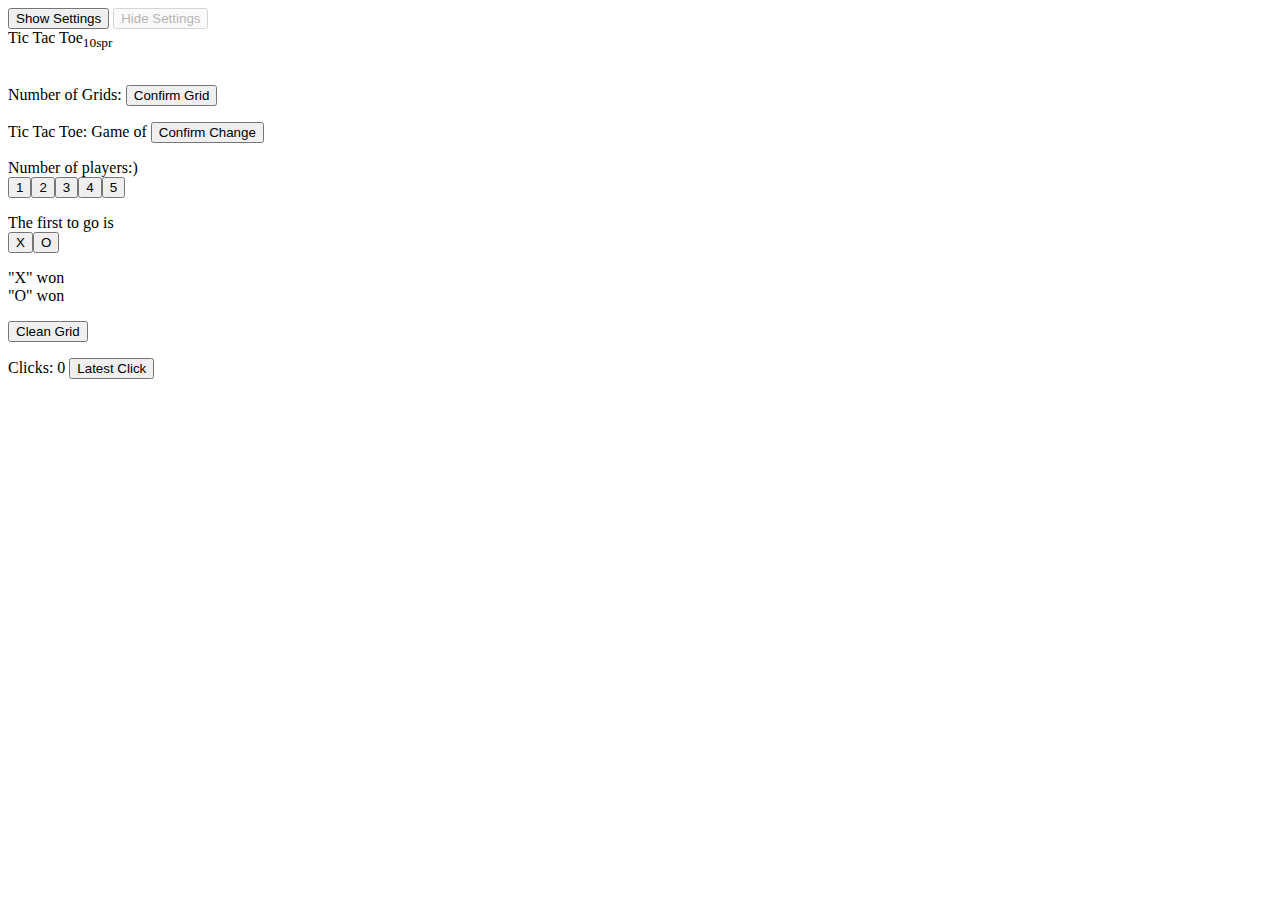
==== index.html @ 87fa77ea "Rename TicTacToeHTML.html to index.html" ====
<html>
<head>
  <link rel="stylesheet" href="tictactoestyle.css">
  <title>Tic Tac Toe</title>
  <script src="tictactoescript.js" defer></script>
</head>
<body>
  <div class="header">
    <button id='showsetting' style='opacity:1'>Show Settings</button>
    <button id='hidesetting' style='opacity:0.3'>Hide Settings</button>
    <div class="header-right">
      <a class="logo">Tic Tac Toe<sub>10spr</sub></a>
    </div>
  </div>

  <div class="sidenav" id="sidenav">
    <p><br>Number of Grids: <span id="gridvaluespan54"></span> <span id="gridspan54"></span><button id="confirmgrid54" onclick="confirmgrid54()">Confirm Grid</button></p>
    <p>Tic Tac Toe: Game of <span id="win54at"></span> <span id="winspan54"></span><button id="confirmwin54" onclick="confirmwin54()" class="button2">Confirm Change</button></p>
    <p>Number of players:)<br>
      <span id='playersbtn54container'>
        <button id="player1">1</button><button id="player2" style='opacity: 1'>2</button><button id="player3">3</button><button id="player4">4</button><button id="player5">5</button>
      </span>
    </p>
    <p class="turnbutton54">The first to go is &nbsp;&nbsp;<br><span id='turnbutton54container'><button id='xfirst54'>X</button><button id='ofirst54'>O</button></span>
    </p>
    <p id='wins'><span id='xwintime54container'>"X" won <span id='xwintime54'></span></span>
      <span id='owintime54container'><br>"O" won <span id='owintime54'></span></span>
    </p>
    <button id='restart54' style='margin-top: 0px'>Clean Grid</button>
    <p>Clicks: <span id="clicksno54">0</span>
    <button id='lastclick54' class="button2" onclick='latestclick54(latest54x)'>Latest Click</button></p>
  </div>

  <div class="main" id='main'>
      <div style="overflow:scroll; max-width: 100%; max-height:90%" id="firstcontainer54"><div id='container54' style='margin: 0px'></div></div>
      <div id="styledit"></div>
  </div>

</body>
</html>
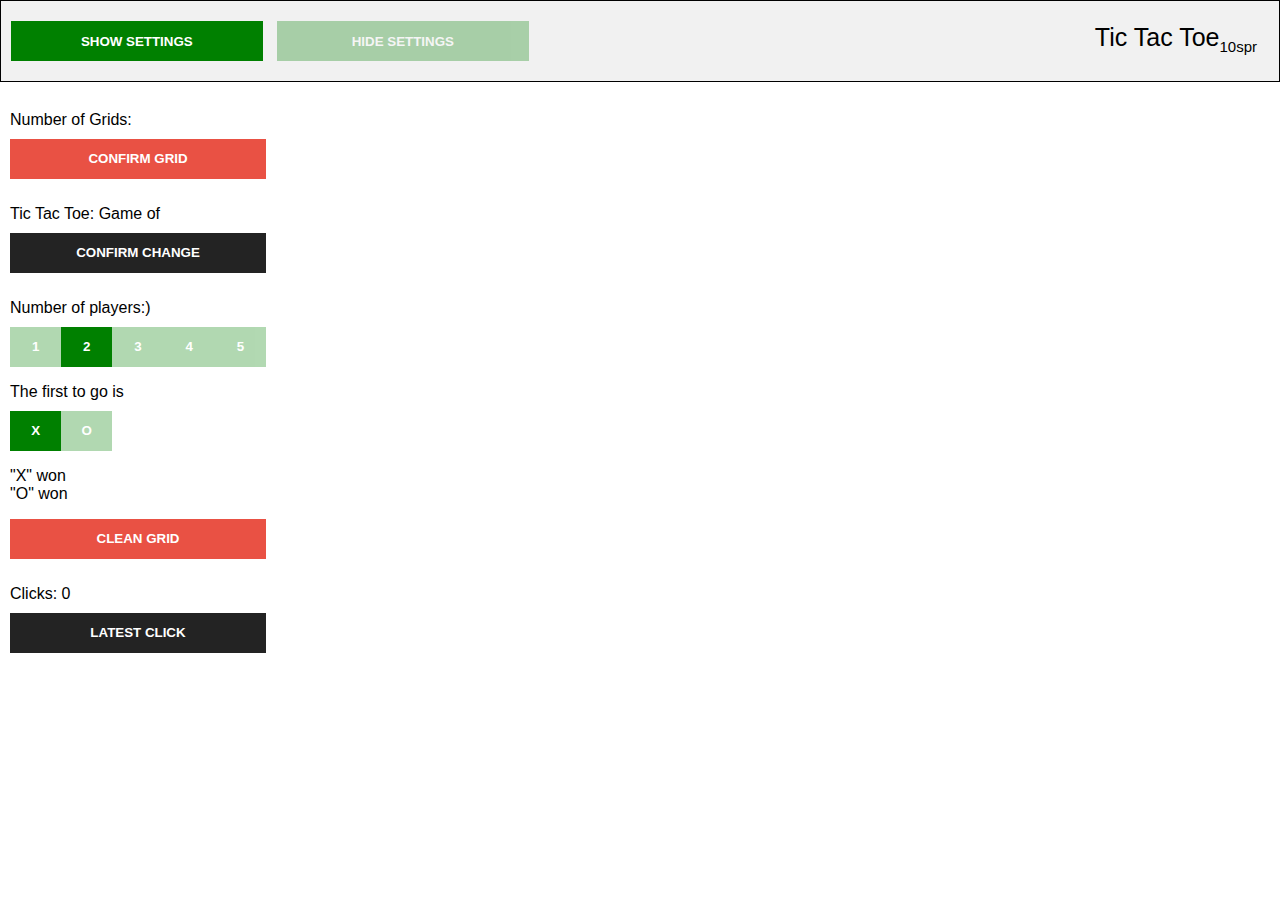
==== commit acd72ef1: "Update index.html" ====
--- a/index.html
+++ b/index.html
@@ -1,8 +1,8 @@
 <html>
 <head>
-  <link rel="stylesheet" href="tictactoestyle.css">
+  <link rel="stylesheet" href="style.css">
   <title>Tic Tac Toe</title>
-  <script src="tictactoescript.js" defer></script>
+  <script src="script.js" defer></script>
 </head>
 <body>
   <div class="header">
--- a/style.css
+++ b/style.css
@@ -0,0 +1,136 @@
+body {
+  font-family:sans-serif;
+  margin:0px;
+}
+
+button {
+  background-color: #e95144;
+  color: white;
+  cursor: pointer;
+  border: none;
+  outline: none;
+  width: 100%;
+  height: 40px;
+  margin: 10px;
+  margin-left:0px;
+  text-transform:uppercase;
+  font-weight:600;
+  transition: 0.5s;
+}
+
+button:hover  {
+  background-color: #ef7f72;
+}
+
+sub {
+  font-size: 15px;
+}
+
+.header {
+  overflow: hidden;
+  background-color: #f1f1f1;
+  padding: 10px;
+  position: relative;
+  z-index: 2;
+  border: 1px solid black;
+}
+
+.header a {
+  float: left;
+  padding: 12px;
+  font-size: 25px;
+}
+
+.header button {
+  background-color: green;
+  width:20%;
+}
+
+.header button:hover {
+  background-color: #00a800
+}
+
+
+
+.header-right {
+  float:right;
+}
+
+@media screen and (max-width: 500px) {
+  .header a {
+    float: none;
+    display: block;
+    text-align: left;
+  }
+
+  .header-right {
+    float: none;
+  }
+}
+
+.sidenav {
+  height: 100%;
+  width: 20%;
+  position: fixed;
+  z-index: 1;
+  top: 0;
+  background-color: #fff;
+  overflow-x: hidden;
+  padding: 6% 10px 0px 10px;
+
+}
+
+.main {
+  margin-left: 20%; /* Same as the width of the sidenav */
+  padding-left: 20px;
+}
+
+
+
+.button2 {
+  background-color: #232323;
+}
+
+.button2:hover {
+  background-color: #666;
+}
+
+div#container54 button {
+  background: #fff;
+  border: 1px solid black;
+  color: black;
+  font-weight:lighter;
+  margin:0px;
+}
+
+.turnbutton54 button {
+  margin: 0px;
+  margin-top: 10px;
+  background-color: green;
+  width: 20%;
+  opacity: 0.3;
+}
+
+.turnbutton54 button:hover{
+  background-color: #00a800;
+}
+
+button#xfirst54 {
+  opacity: 1;
+}
+
+button#xfirst54 button#ofirst54 {
+  margin: 0px;
+}
+
+#playersbtn54container button {
+  margin: 0px;
+  margin-top: 10px;
+  background-color: green;
+  width: 20%;
+  opacity: 0.3;
+}
+
+#playersbtn54container button:hover {
+  background-color: #00a800;
+}
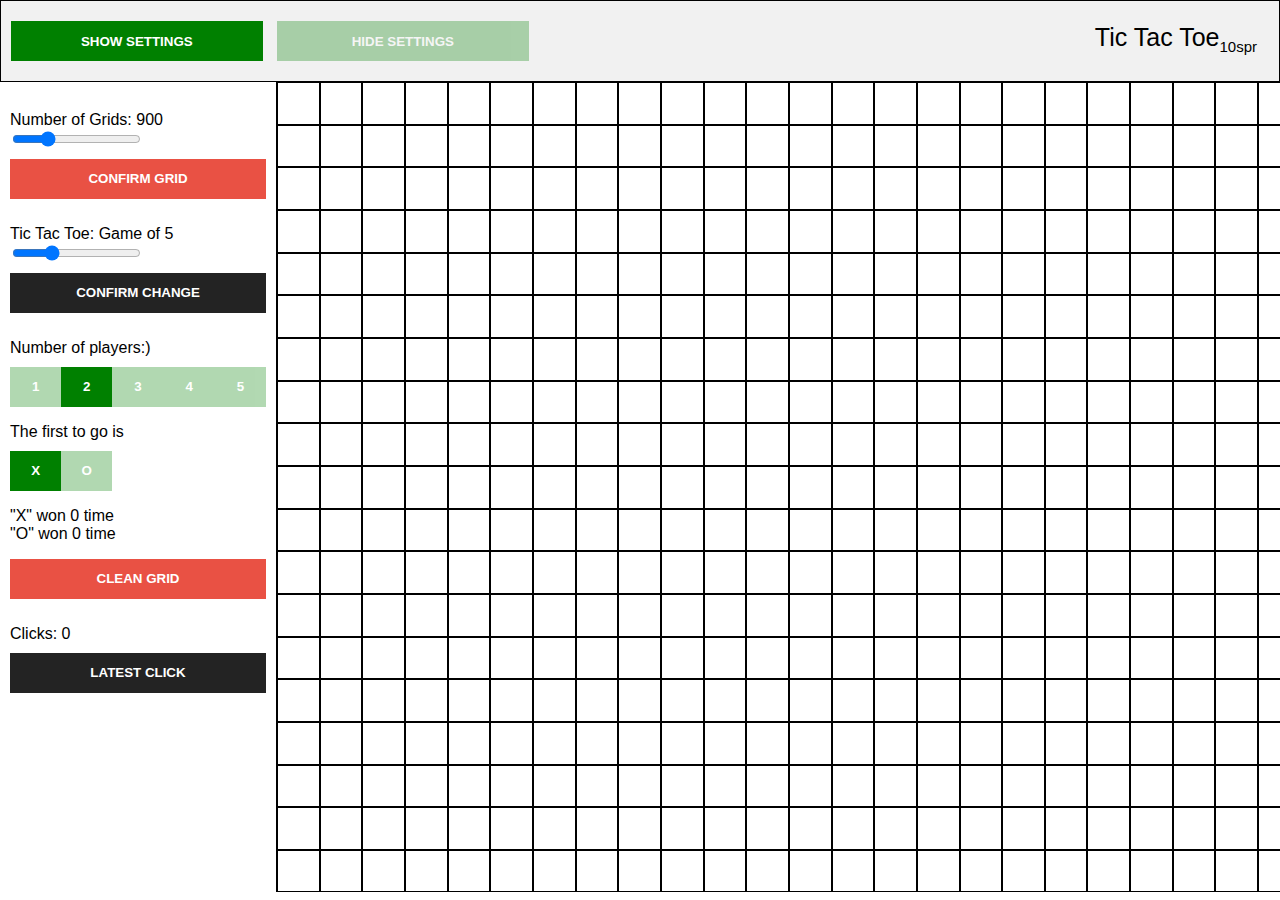
==== commit 16ea4214: "Update index.html" ====
--- a/index.html
+++ b/index.html
@@ -1,7 +1,7 @@
 <html>
 <head>
   <link rel="stylesheet" href="style.css">
-  <title>Tic Tac Toe</title>
+  <title>Tic Tac Toe by 10spr</title>
   <script src="script.js" defer></script>
 </head>
 <body>
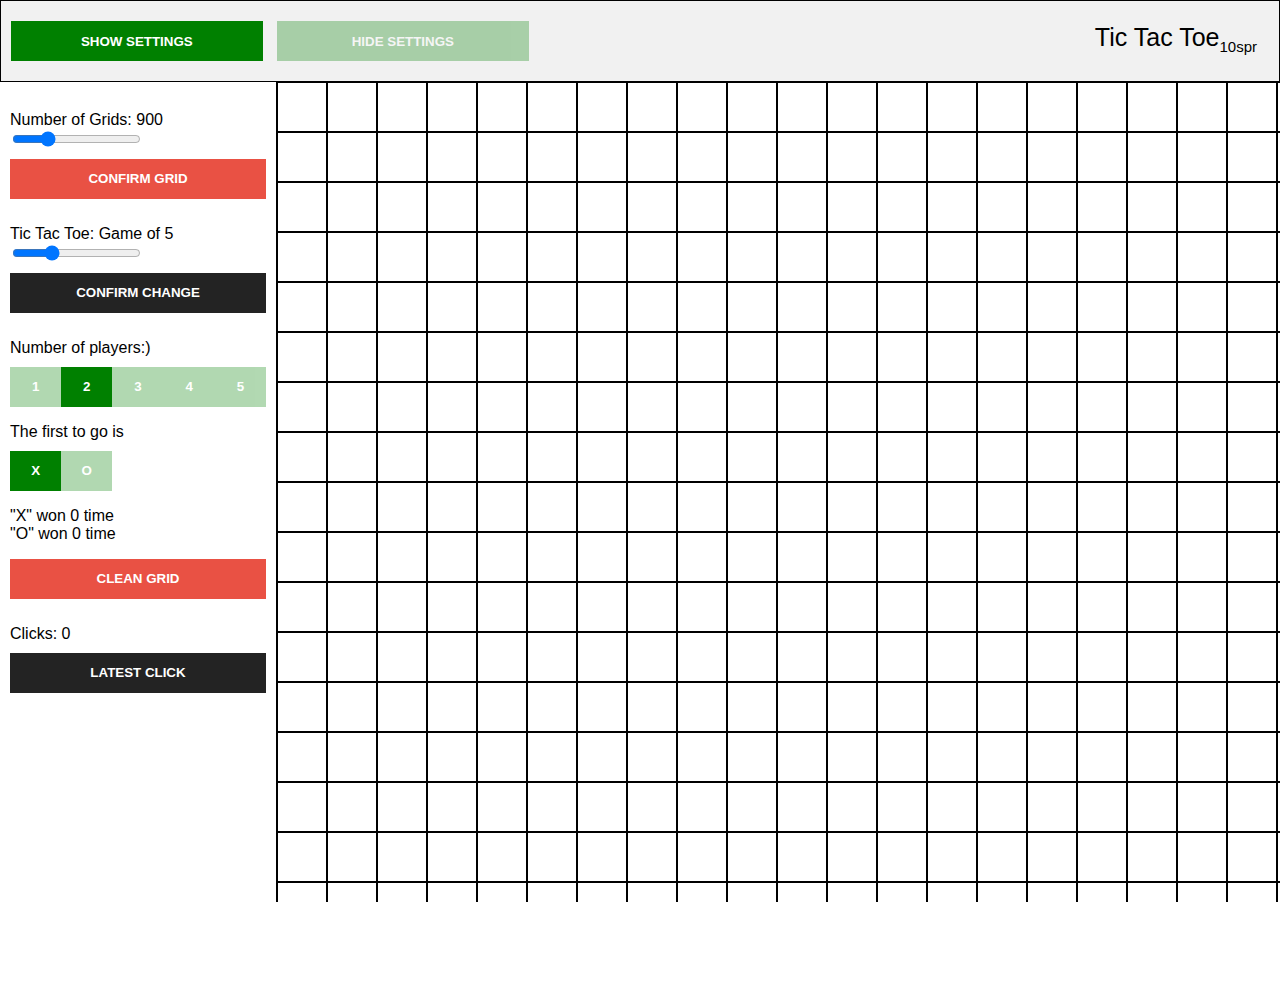
==== commit b270de4a: "Update index.html" ====
--- a/index.html
+++ b/index.html
@@ -32,7 +32,7 @@
   </div>
 
   <div class="main" id='main'>
-      <div style="overflow:scroll; max-width: 100%; max-height:90%" id="firstcontainer54"><div id='container54' style='margin: 0px'></div></div>
+      <div id="firstcontainer54"><div id='container54' style='margin: 0px'></div></div>
       <div id="styledit"></div>
   </div>
 
--- a/style.css
+++ b/style.css
@@ -1,6 +1,7 @@
 body {
   font-family:sans-serif;
   margin:0px;
+  overflow: hidden;
 }
 
 button {
@@ -57,7 +58,7 @@
 }
 
 @media screen and (max-width: 500px) {
-  .header a {
+  .header button {
     float: none;
     display: block;
     text-align: left;
@@ -83,6 +84,7 @@
 .main {
   margin-left: 20%; /* Same as the width of the sidenav */
   padding-left: 20px;
+  height: 100%;
 }
 
 
@@ -111,6 +113,12 @@
   opacity: 0.3;
 }
 
+#firstcontainer54 {
+  overflow:scroll;
+  max-width: 100%;
+  height:calc(100% - 80px);
+}
+
 .turnbutton54 button:hover{
   background-color: #00a800;
 }
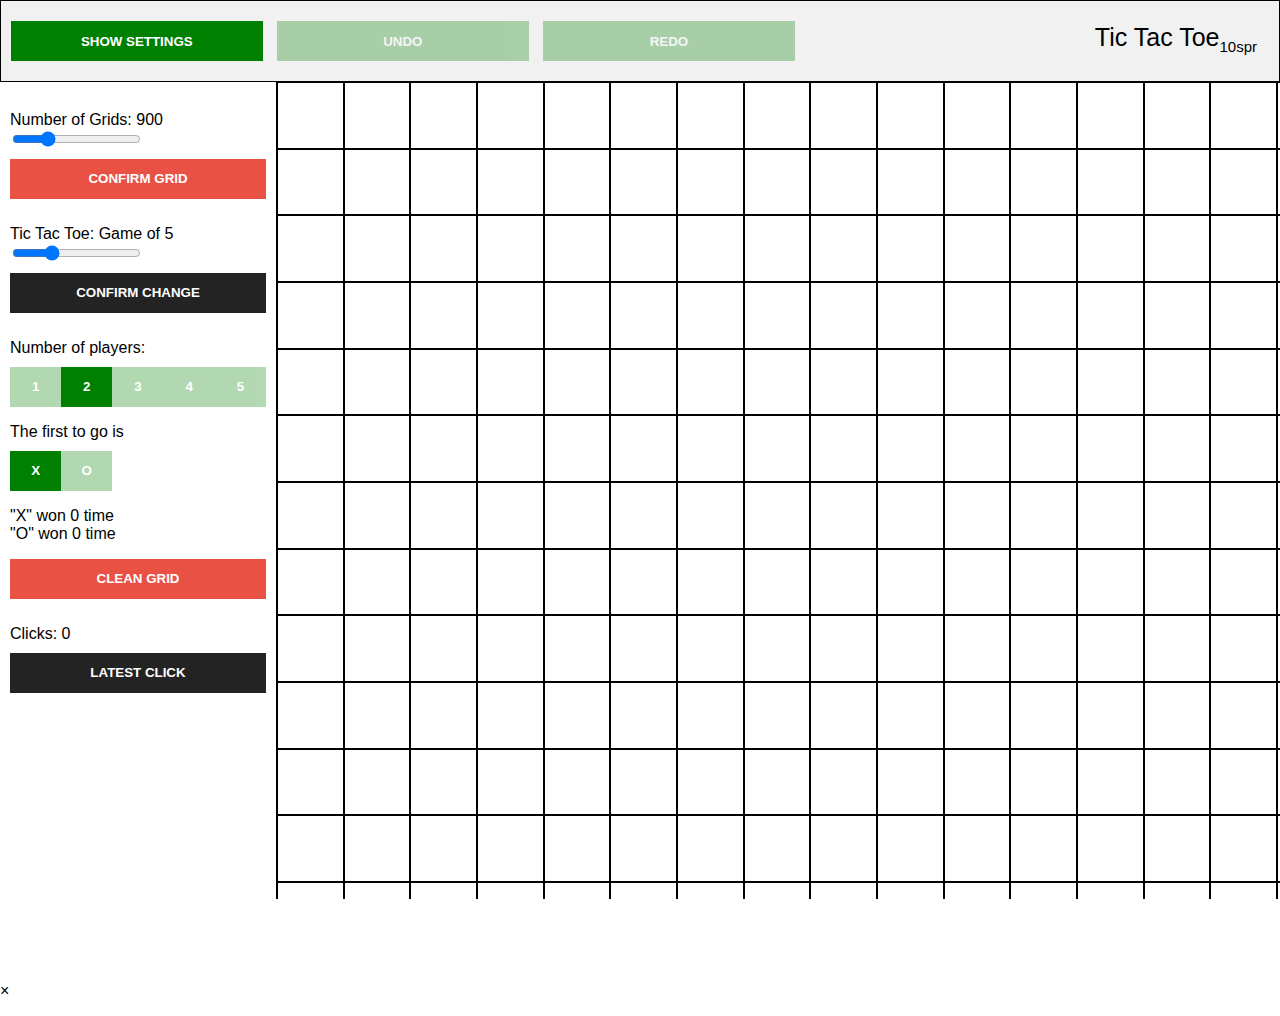
==== commit 847891ac: "Update index.html" ====
--- a/index.html
+++ b/index.html
@@ -7,7 +7,9 @@
 <body>
   <div class="header">
     <button id='showsetting' style='opacity:1'>Show Settings</button>
-    <button id='hidesetting' style='opacity:0.3'>Hide Settings</button>
+
+    <button id='undo' style='opacity:0.3'>Undo</button>
+    <button id='redo' style='opacity:0.3'>Redo</button>
     <div class="header-right">
       <a class="logo">Tic Tac Toe<sub>10spr</sub></a>
     </div>
@@ -16,7 +18,7 @@
   <div class="sidenav" id="sidenav">
     <p><br>Number of Grids: <span id="gridvaluespan54"></span> <span id="gridspan54"></span><button id="confirmgrid54" onclick="confirmgrid54()">Confirm Grid</button></p>
     <p>Tic Tac Toe: Game of <span id="win54at"></span> <span id="winspan54"></span><button id="confirmwin54" onclick="confirmwin54()" class="button2">Confirm Change</button></p>
-    <p>Number of players:)<br>
+    <p>Number of players:<br>
       <span id='playersbtn54container'>
         <button id="player1">1</button><button id="player2" style='opacity: 1'>2</button><button id="player3">3</button><button id="player4">4</button><button id="player5">5</button>
       </span>
@@ -28,12 +30,22 @@
     </p>
     <button id='restart54' style='margin-top: 0px'>Clean Grid</button>
     <p>Clicks: <span id="clicksno54">0</span>
-    <button id='lastclick54' class="button2" onclick='latestclick54(latest54x)'>Latest Click</button></p>
+    <button id='lastclick54' class="button2" onclick='latestclick54()'>Latest Click</button></p>
+    <p>&nbsp;</p> <!-- This is to make a small space at the bottom of the sidenav since the top padding is too large-->
   </div>
 
   <div class="main" id='main'>
       <div id="firstcontainer54"><div id='container54' style='margin: 0px'></div></div>
       <div id="styledit"></div>
+      <div id="styledit2"></div>
+  </div>
+
+  <!-- The Modal -->
+  <div id="myModal" class="modal">
+    <div class="modal-content">
+      <span class="close">&times;</span>
+      <p id='modalText'></p>
+    </div>
   </div>
 
 </body>
--- a/style.css
+++ b/style.css
@@ -103,6 +103,7 @@
   color: black;
   font-weight:lighter;
   margin:0px;
+  padding: 0px !important;
 }
 
 .turnbutton54 button {
@@ -116,7 +117,7 @@
 #firstcontainer54 {
   overflow:scroll;
   max-width: 100%;
-  height:calc(100% - 80px);
+  height:calc(100% - 83px);
 }
 
 .turnbutton54 button:hover{
